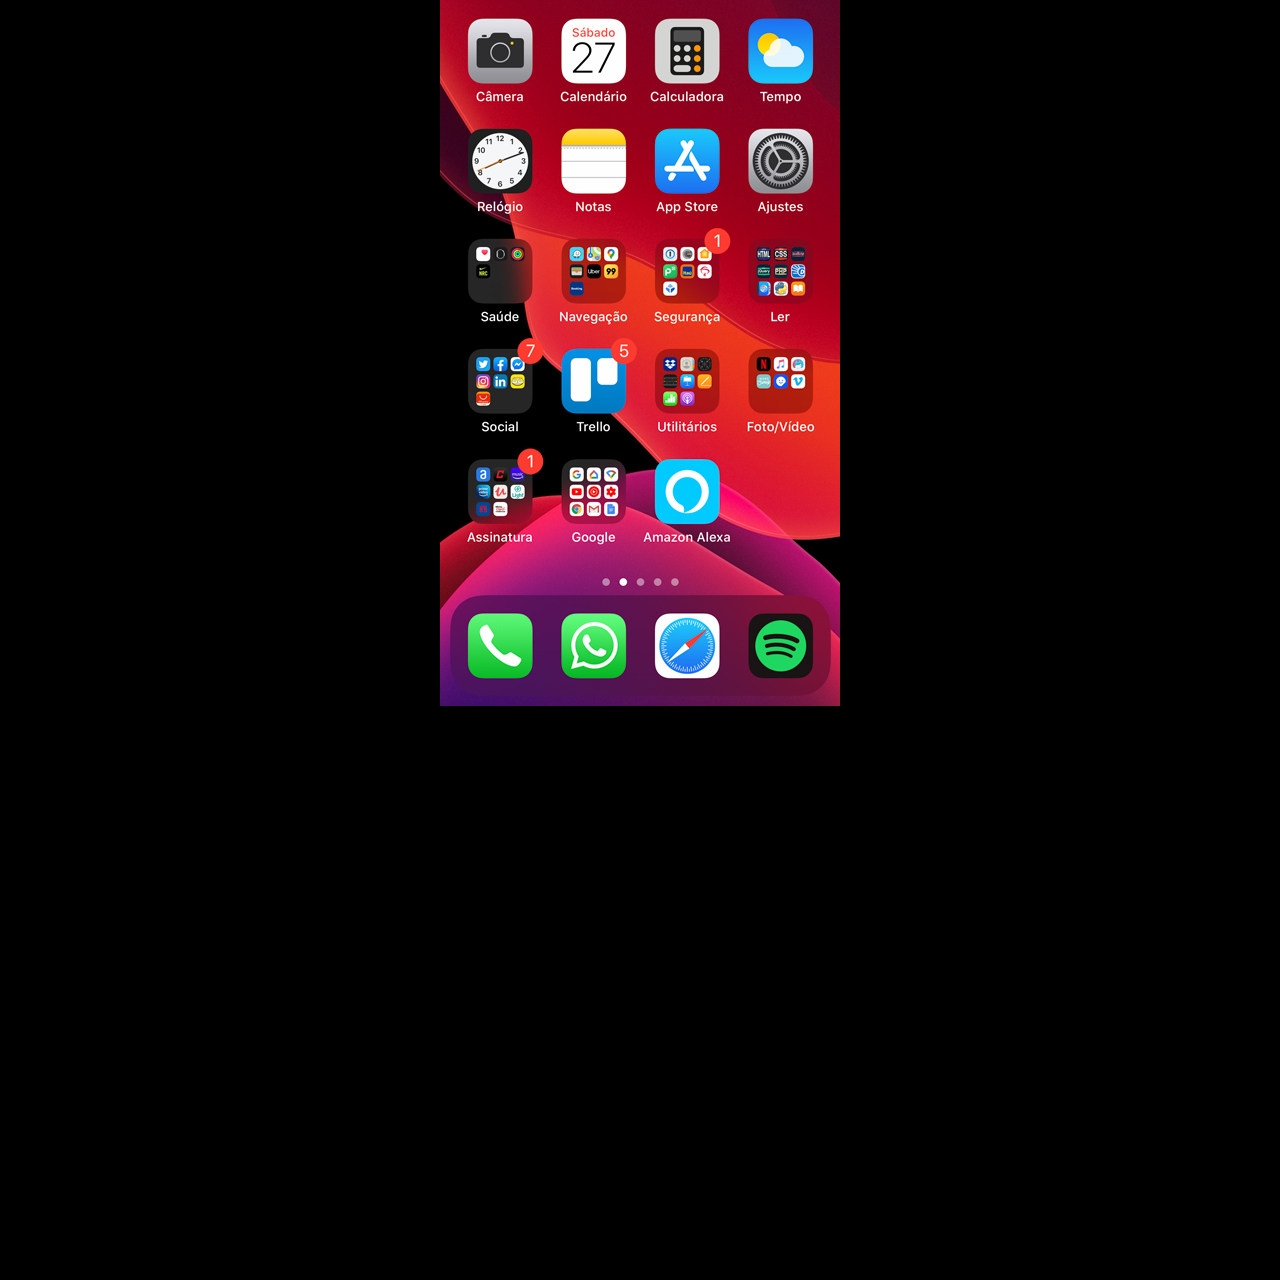
==== home.html @ bca36fd7 "criei a tela home" ====
<!DOCTYPE html>
<html lang="pt-br">
<head>
    <meta charset="UTF-8">
    <meta name="viewport" content="width=device-width, initial-scale=1.0">
    <title>Home</title>
    <style>
        * {
            margin: 0px;
            padding: 0px;
        }

        body {
            width: 100vw;
            height: 100vw;
            background: black url(/imagens/tela-home.jpg) no-repeat top center;
        }
    </style>
</head>
<body>
    
</body>
</html>
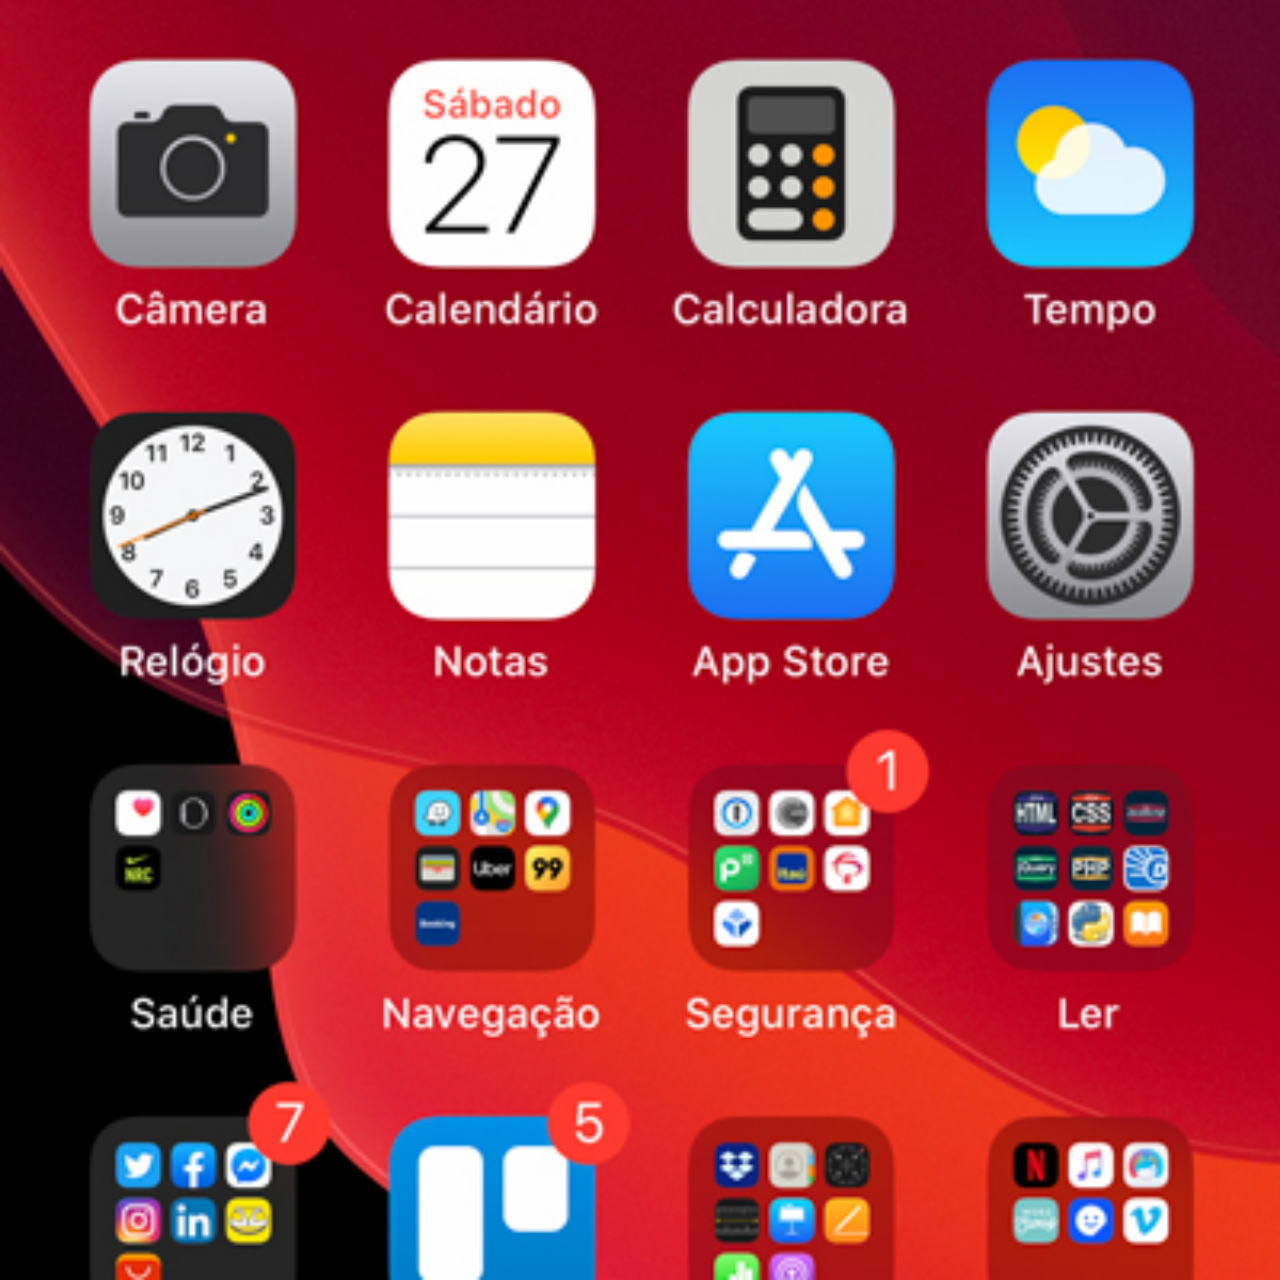
==== commit 07cbd97a: "correção à home.html" ====
--- a/home.html
+++ b/home.html
@@ -14,6 +14,7 @@
             width: 100vw;
             height: 100vw;
             background: black url(/imagens/tela-home.jpg) no-repeat top center;
+            background-size: cover;
         }
     </style>
 </head>
